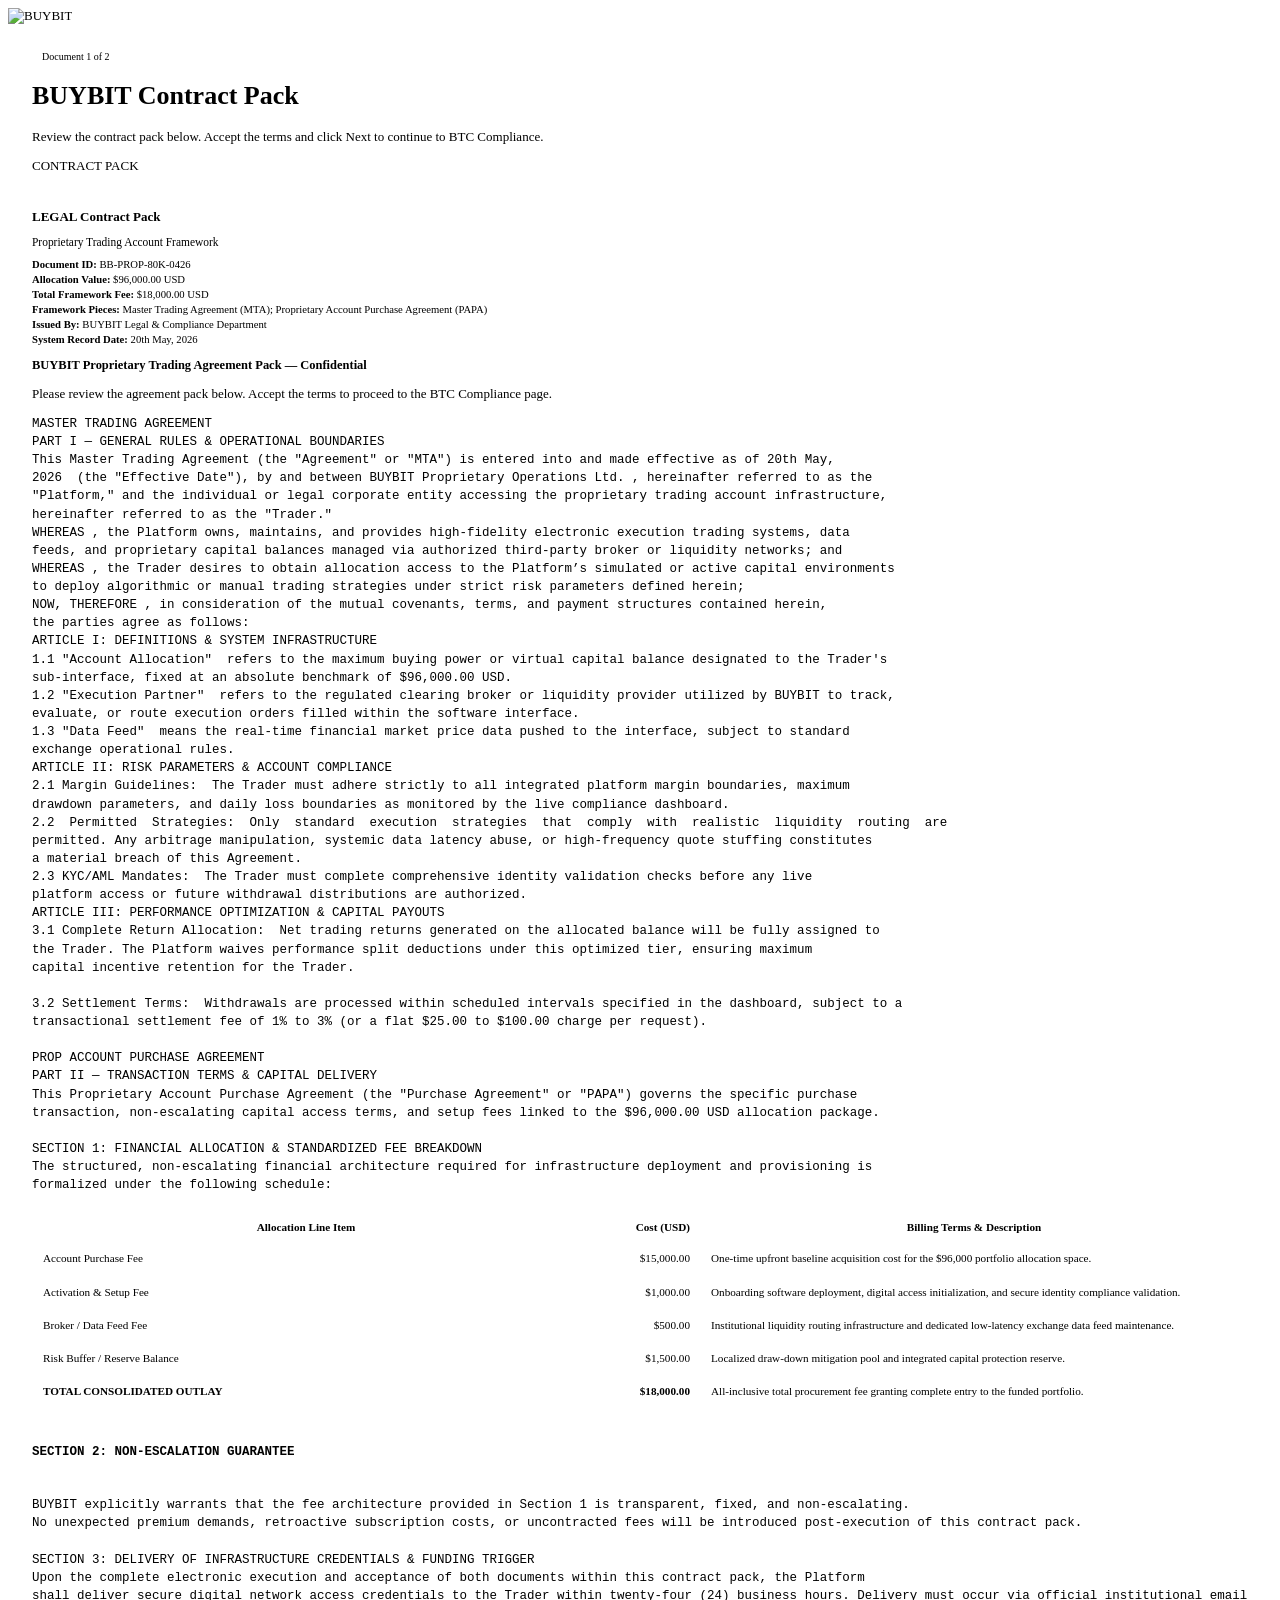
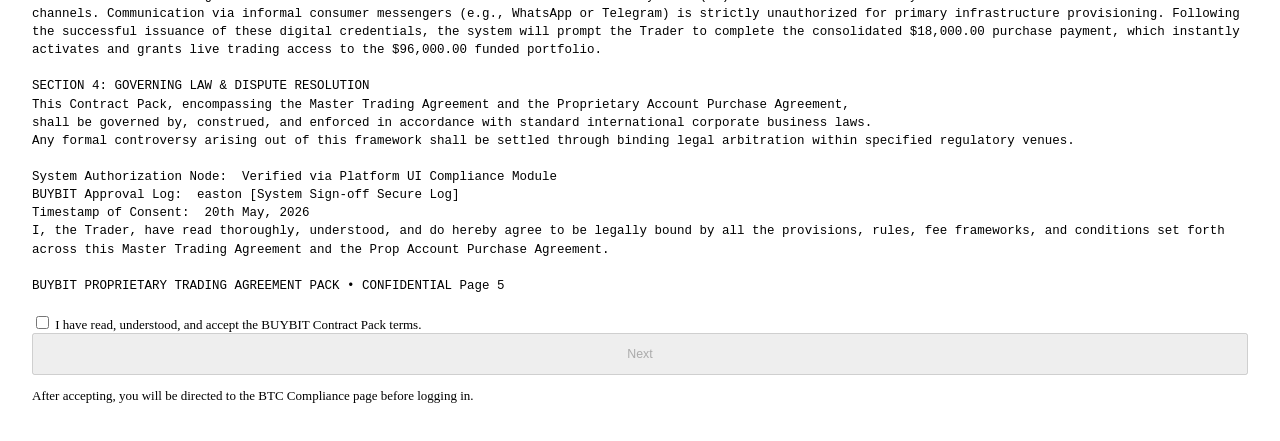
==== mobile/index.html @ 04c97d4e "Update allocation values from $80,000 to $96,000 across site" ====
<!DOCTYPE html>
<html lang="en">
<head>
  <meta charset="UTF-8" />
  <meta name="viewport" content="width=device-width, initial-scale=1.0" />
  <title>BUYBIT Contract Pack (Mobile)</title>
  <link rel="stylesheet" href="styles.mobile.css" />
</head>
<body>
  <div class="global-nav">
    <img src="../buybit logo.png" alt="BUYBIT" class="nav-logo" />
  </div>

  <main class="legal-shell">
    <div class="legal-panel">
      <div class="legal-header">
        <div>
          <span class="legal-kicker">Document 1 of 2</span>
          <h1>BUYBIT Contract Pack</h1>
          <p>Review the contract pack below. Accept the terms and click Next to continue to BTC Compliance.</p>
        </div>
        <div class="legal-badge">CONTRACT PACK</div>
      </div>

      <div class="legal-body">
        <div class="legal-doc">
          <section class="doc-intro">
            <h2 class="doc-title">LEGAL Contract Pack</h2>
            <p class="doc-subtitle">Proprietary Trading Account Framework</p>

            <div class="doc-meta">
              <p><strong>Document ID:</strong> BB-PROP-80K-0426</p>
              <p><strong>Allocation Value:</strong> $96,000.00 USD</p>
              <p><strong>Total Framework Fee:</strong> $18,000.00 USD</p>
              <p><strong>Framework Pieces:</strong> Master Trading Agreement (MTA); Proprietary Account Purchase Agreement (PAPA)</p>
              <p><strong>Issued By:</strong> BUYBIT Legal & Compliance Department</p>
              <p><strong>System Record Date:</strong> 20th May, 2026</p>
            </div>

            <h3 class="doc-heading">BUYBIT Proprietary Trading Agreement Pack — Confidential</h3>
            <p class="lead">Please review the agreement pack below. Accept the terms to proceed to the BTC Compliance page.</p>
          </section>

          <div class="doc-content">
            <pre>
MASTER TRADING AGREEMENT
PART I — GENERAL RULES & OPERATIONAL BOUNDARIES
This Master Trading Agreement (the "Agreement" or "MTA") is entered into and made effective as of 20th May,
2026  (the "Effective Date"), by and between BUYBIT Proprietary Operations Ltd. , hereinafter referred to as the
"Platform," and the individual or legal corporate entity accessing the proprietary trading account infrastructure,
hereinafter referred to as the "Trader."
WHEREAS , the Platform owns, maintains, and provides high-fidelity electronic execution trading systems, data
feeds, and proprietary capital balances managed via authorized third-party broker or liquidity networks; and
WHEREAS , the Trader desires to obtain allocation access to the Platform’s simulated or active capital environments
to deploy algorithmic or manual trading strategies under strict risk parameters defined herein;
NOW, THEREFORE , in consideration of the mutual covenants, terms, and payment structures contained herein,
the parties agree as follows:
ARTICLE I: DEFINITIONS & SYSTEM INFRASTRUCTURE
1.1 "Account Allocation"  refers to the maximum buying power or virtual capital balance designated to the Trader's
sub-interface, fixed at an absolute benchmark of $96,000.00 USD.
1.2 "Execution Partner"  refers to the regulated clearing broker or liquidity provider utilized by BUYBIT to track,
evaluate, or route execution orders filled within the software interface.
1.3 "Data Feed"  means the real-time financial market price data pushed to the interface, subject to standard
exchange operational rules.
ARTICLE II: RISK PARAMETERS & ACCOUNT COMPLIANCE
2.1 Margin Guidelines:  The Trader must adhere strictly to all integrated platform margin boundaries, maximum
drawdown parameters, and daily loss boundaries as monitored by the live compliance dashboard.
2.2  Permitted  Strategies:  Only  standard  execution  strategies  that  comply  with  realistic  liquidity  routing  are
permitted. Any arbitrage manipulation, systemic data latency abuse, or high-frequency quote stuffing constitutes
a material breach of this Agreement.
2.3 KYC/AML Mandates:  The Trader must complete comprehensive identity validation checks before any live
platform access or future withdrawal distributions are authorized.
ARTICLE III: PERFORMANCE OPTIMIZATION & CAPITAL PAYOUTS
3.1 Complete Return Allocation:  Net trading returns generated on the allocated balance will be fully assigned to
the Trader. The Platform waives performance split deductions under this optimized tier, ensuring maximum
capital incentive retention for the Trader.

3.2 Settlement Terms:  Withdrawals are processed within scheduled intervals specified in the dashboard, subject to a
transactional settlement fee of 1% to 3% (or a flat $25.00 to $100.00 charge per request).

PROP ACCOUNT PURCHASE AGREEMENT
PART II — TRANSACTION TERMS & CAPITAL DELIVERY
This Proprietary Account Purchase Agreement (the "Purchase Agreement" or "PAPA") governs the specific purchase
transaction, non-escalating capital access terms, and setup fees linked to the $96,000.00 USD allocation package.

SECTION 1: FINANCIAL ALLOCATION & STANDARDIZED FEE BREAKDOWN
The structured, non-escalating financial architecture required for infrastructure deployment and provisioning is
formalized under the following schedule:
            </pre>
            <div class="table-scroll">
            <table class="compliance-table">
              <thead>
                <tr>
                  <th>Allocation Line Item</th>
                  <th>Cost (USD)</th>
                  <th>Billing Terms & Description</th>
                </tr>
              </thead>
              <tbody>
                <tr>
                  <td>Account Purchase Fee</td>
                  <td>$15,000.00</td>
                  <td>One-time upfront baseline acquisition cost for the $96,000 portfolio allocation space.</td>
                </tr>
                <tr>
                  <td>Activation & Setup Fee</td>
                  <td>$1,000.00</td>
                  <td>Onboarding software deployment, digital access initialization, and secure identity compliance validation.</td>
                </tr>
                <tr>
                  <td>Broker / Data Feed Fee</td>
                  <td>$500.00</td>
                  <td>Institutional liquidity routing infrastructure and dedicated low-latency exchange data feed maintenance.</td>
                </tr>
                <tr>
                  <td>Risk Buffer / Reserve Balance</td>
                  <td>$1,500.00</td>
                  <td>Localized draw-down mitigation pool and integrated capital protection reserve.</td>
                </tr>
                <tr>
                  <td><strong>TOTAL CONSOLIDATED OUTLAY</strong></td>
                  <td><strong>$18,000.00</strong></td>
                  <td>All-inclusive total procurement fee granting complete entry to the funded portfolio.</td>
                </tr>
              </tbody>
            </table>
            </div>

            <pre>
            <h4>SECTION 2: NON-ESCALATION GUARANTEE</h4>
BUYBIT explicitly warrants that the fee architecture provided in Section 1 is transparent, fixed, and non-escalating.
No unexpected premium demands, retroactive subscription costs, or uncontracted fees will be introduced post-execution of this contract pack.

SECTION 3: DELIVERY OF INFRASTRUCTURE CREDENTIALS & FUNDING TRIGGER
Upon the complete electronic execution and acceptance of both documents within this contract pack, the Platform
shall deliver secure digital network access credentials to the Trader within twenty-four (24) business hours. Delivery must occur via official institutional email channels. Communication via informal consumer messengers (e.g., WhatsApp or Telegram) is strictly unauthorized for primary infrastructure provisioning. Following the successful issuance of these digital credentials, the system will prompt the Trader to complete the consolidated $18,000.00 purchase payment, which instantly activates and grants live trading access to the $96,000.00 funded portfolio.

SECTION 4: GOVERNING LAW & DISPUTE RESOLUTION
This Contract Pack, encompassing the Master Trading Agreement and the Proprietary Account Purchase Agreement,
shall be governed by, construed, and enforced in accordance with standard international corporate business laws.
Any formal controversy arising out of this framework shall be settled through binding legal arbitration within specified regulatory venues.

System Authorization Node:  Verified via Platform UI Compliance Module
BUYBIT Approval Log:  easton [System Sign-off Secure Log]
Timestamp of Consent:  20th May, 2026
I, the Trader, have read thoroughly, understood, and do hereby agree to be legally bound by all the provisions, rules, fee frameworks, and conditions set forth across this Master Trading Agreement and the Prop Account Purchase Agreement.

BUYBIT PROPRIETARY TRADING AGREEMENT PACK • CONFIDENTIAL Page 5
            </pre>
          </div>

        <label class="checkbox-field">
          <input id="contract-accept" type="checkbox" />
          <span>I have read, understood, and accept the BUYBIT Contract Pack terms.</span>
        </label>

        <div class="legal-actions">
          <button id="next-to-compliance" class="btn btn-primary" disabled>Next</button>
        </div>

        <p class="legal-note">After accepting, you will be directed to the BTC Compliance page before logging in.</p>
      </div>
    </div>
  </main>

  <script src="../script.js"></script>
</body>
</html>
---- mobile/styles.mobile.css ----
@import url("../styles.css");
/* Import base styles then apply final mobile polish */
@supports (-webkit-touch-callout: none) {
	html, body { -webkit-text-size-adjust: 100%; }
}

html, body { font-size: 13px; }
body { font-size: 13px; }

/* Panel sizing and breathing room */
.legal-panel { width: calc(100% - 24px) !important; margin: 12px; border-radius: 16px !important; }
.legal-header { padding: 12px !important; }
.legal-body { padding: 12px !important; }

/* Headings scaled for mobile */
.doc-title { font-size: 1rem; }
.doc-subtitle { font-size: 0.88rem; color: var(--muted); }
.doc-heading { font-size: 0.96rem; }

/* Ensure the document area scrolls horizontally when complex tables are present */
.legal-doc { overflow-x: auto; -webkit-overflow-scrolling: touch; }

/* Tables: compact spacing, fixed layout to keep columns aligned */
.compliance-table { border: 0; table-layout: fixed; width: 100%; font-size: 0.88rem; border-collapse: collapse; }
.compliance-table thead { display: table-header-group; }
.compliance-table th, .compliance-table td { padding: 8px 10px; border: 1px solid rgba(255,255,255,0.06); }
.compliance-table th { font-size: 0.86rem; font-weight: 600; }
.compliance-table td { font-size: 0.86rem; line-height: 1.45; }
.compliance-table td:nth-child(2), .compliance-table th:nth-child(2) { width: 100px; text-align: right; white-space: nowrap; }

/* Reduce contract text size but keep readable line-height */
.legal-doc pre { line-height: 1.45; font-size: 12.5px; margin: 0; white-space: pre-wrap; word-break: break-word; }

/* Touch-friendly buttons */
.btn { width: 100%; padding: 12px 14px; font-size: 0.95rem; }
.legal-actions { display: flex; flex-direction: column; gap: 10px; align-items: stretch; }

/* Meta data compactness */
.doc-meta p { font-size: 0.82rem; margin: 4px 0; color: var(--muted); }

/* Minor UI tweaks */
.nav-logo { width: 28px; height: 28px; }
.legal-kicker { padding: 6px 10px; font-size: 10px; }

/* Very small screens adjustments */
@media (max-width: 360px) {
	html, body { font-size: 12px; }
	.compliance-table td:nth-child(2), .compliance-table th:nth-child(2) { width: 90px; }
	.legal-doc pre { font-size: 12px; }
}

@media (min-width: 361px) and (max-width: 420px) {
	html, body { font-size: 13px; }
	.compliance-table td:nth-child(2), .compliance-table th:nth-child(2) { width: 100px; }
}
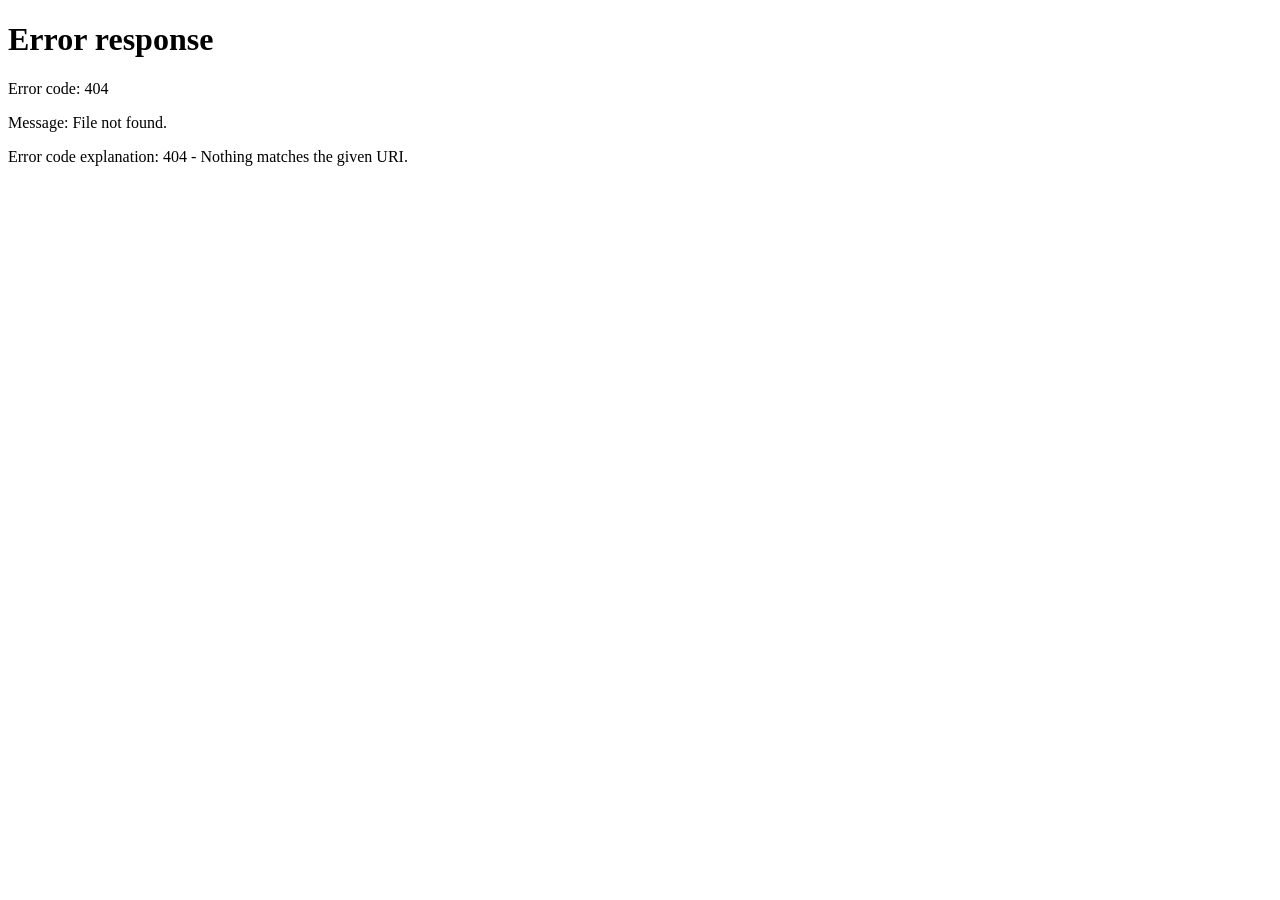
==== commit 2b664d2d: "Update $96,000 values to $131,000 across website and mobile versions" ====
--- a/mobile/index.html
+++ b/mobile/index.html
@@ -30,7 +30,7 @@
 
             <div class="doc-meta">
               <p><strong>Document ID:</strong> BB-PROP-80K-0426</p>
-              <p><strong>Allocation Value:</strong> $96,000.00 USD</p>
+              <p><strong>Allocation Value:</strong> $131,000.00 USD</p>
               <p><strong>Total Framework Fee:</strong> $18,000.00 USD</p>
               <p><strong>Framework Pieces:</strong> Master Trading Agreement (MTA); Proprietary Account Purchase Agreement (PAPA)</p>
               <p><strong>Issued By:</strong> BUYBIT Legal & Compliance Department</p>
@@ -57,7 +57,7 @@
 the parties agree as follows:
 ARTICLE I: DEFINITIONS & SYSTEM INFRASTRUCTURE
 1.1 "Account Allocation"  refers to the maximum buying power or virtual capital balance designated to the Trader's
-sub-interface, fixed at an absolute benchmark of $96,000.00 USD.
+sub-interface, fixed at an absolute benchmark of $131,000.00 USD.
 1.2 "Execution Partner"  refers to the regulated clearing broker or liquidity provider utilized by BUYBIT to track,
 evaluate, or route execution orders filled within the software interface.
 1.3 "Data Feed"  means the real-time financial market price data pushed to the interface, subject to standard
@@ -81,7 +81,7 @@
 PROP ACCOUNT PURCHASE AGREEMENT
 PART II — TRANSACTION TERMS & CAPITAL DELIVERY
 This Proprietary Account Purchase Agreement (the "Purchase Agreement" or "PAPA") governs the specific purchase
-transaction, non-escalating capital access terms, and setup fees linked to the $96,000.00 USD allocation package.
+transaction, non-escalating capital access terms, and setup fees linked to the $131,000.00 USD allocation package.
 
 SECTION 1: FINANCIAL ALLOCATION & STANDARDIZED FEE BREAKDOWN
 The structured, non-escalating financial architecture required for infrastructure deployment and provisioning is
@@ -100,7 +100,7 @@
                 <tr>
                   <td>Account Purchase Fee</td>
                   <td>$15,000.00</td>
-                  <td>One-time upfront baseline acquisition cost for the $96,000 portfolio allocation space.</td>
+                  <td>One-time upfront baseline acquisition cost for the $131,000 portfolio allocation space.</td>
                 </tr>
                 <tr>
                   <td>Activation & Setup Fee</td>
@@ -133,7 +133,7 @@
 
 SECTION 3: DELIVERY OF INFRASTRUCTURE CREDENTIALS & FUNDING TRIGGER
 Upon the complete electronic execution and acceptance of both documents within this contract pack, the Platform
-shall deliver secure digital network access credentials to the Trader within twenty-four (24) business hours. Delivery must occur via official institutional email channels. Communication via informal consumer messengers (e.g., WhatsApp or Telegram) is strictly unauthorized for primary infrastructure provisioning. Following the successful issuance of these digital credentials, the system will prompt the Trader to complete the consolidated $18,000.00 purchase payment, which instantly activates and grants live trading access to the $96,000.00 funded portfolio.
+shall deliver secure digital network access credentials to the Trader within twenty-four (24) business hours. Delivery must occur via official institutional email channels. Communication via informal consumer messengers (e.g., WhatsApp or Telegram) is strictly unauthorized for primary infrastructure provisioning. Following the successful issuance of these digital credentials, the system will prompt the Trader to complete the consolidated $18,000.00 purchase payment, which instantly activates and grants live trading access to the $131,000.00 funded portfolio.
 
 SECTION 4: GOVERNING LAW & DISPUTE RESOLUTION
 This Contract Pack, encompassing the Master Trading Agreement and the Proprietary Account Purchase Agreement,
@@ -166,3 +166,4 @@
   <script src="../script.js"></script>
 </body>
 </html>
+
--- a/mobile/styles.mobile.css
+++ b/mobile/styles.mobile.css
@@ -34,6 +34,9 @@
 /* Touch-friendly buttons */
 .btn { width: 100%; padding: 12px 14px; font-size: 0.95rem; }
 .legal-actions { display: flex; flex-direction: column; gap: 10px; align-items: stretch; }
+.deposit-modal { width: min(92%, 420px); }
+.deposit-actions { display: flex; flex-direction: column; gap: 10px; margin-top: 12px; }
+.deposit-actions .btn { width: 100%; }
 
 /* Meta data compactness */
 .doc-meta p { font-size: 0.82rem; margin: 4px 0; color: var(--muted); }
@@ -53,3 +56,20 @@
 	html, body { font-size: 13px; }
 	.compliance-table td:nth-child(2), .compliance-table th:nth-child(2) { width: 100px; }
 }
+
+/* Scroll wrapper for tall tables on mobile */
+.table-scroll {
+	max-height: 260px;
+	overflow-y: auto;
+	-webkit-overflow-scrolling: touch;
+	margin: 8px 0 14px;
+	padding-right: 6px;
+}
+
+/* Mobile adjustments for deposit modal */
+.deposit-modal .address-row { display: flex; gap: 8px; align-items: center; }
+.deposit-modal code { word-break: break-all; overflow:auto; padding:8px 10px; border-radius:8px; background:rgba(255,255,255,0.02); }
+@media (max-width:420px) {
+  .deposit-modal .address-row { flex-direction: column; align-items: stretch; }
+  .deposit-modal .btn-outline { width: 100%; }
+}
